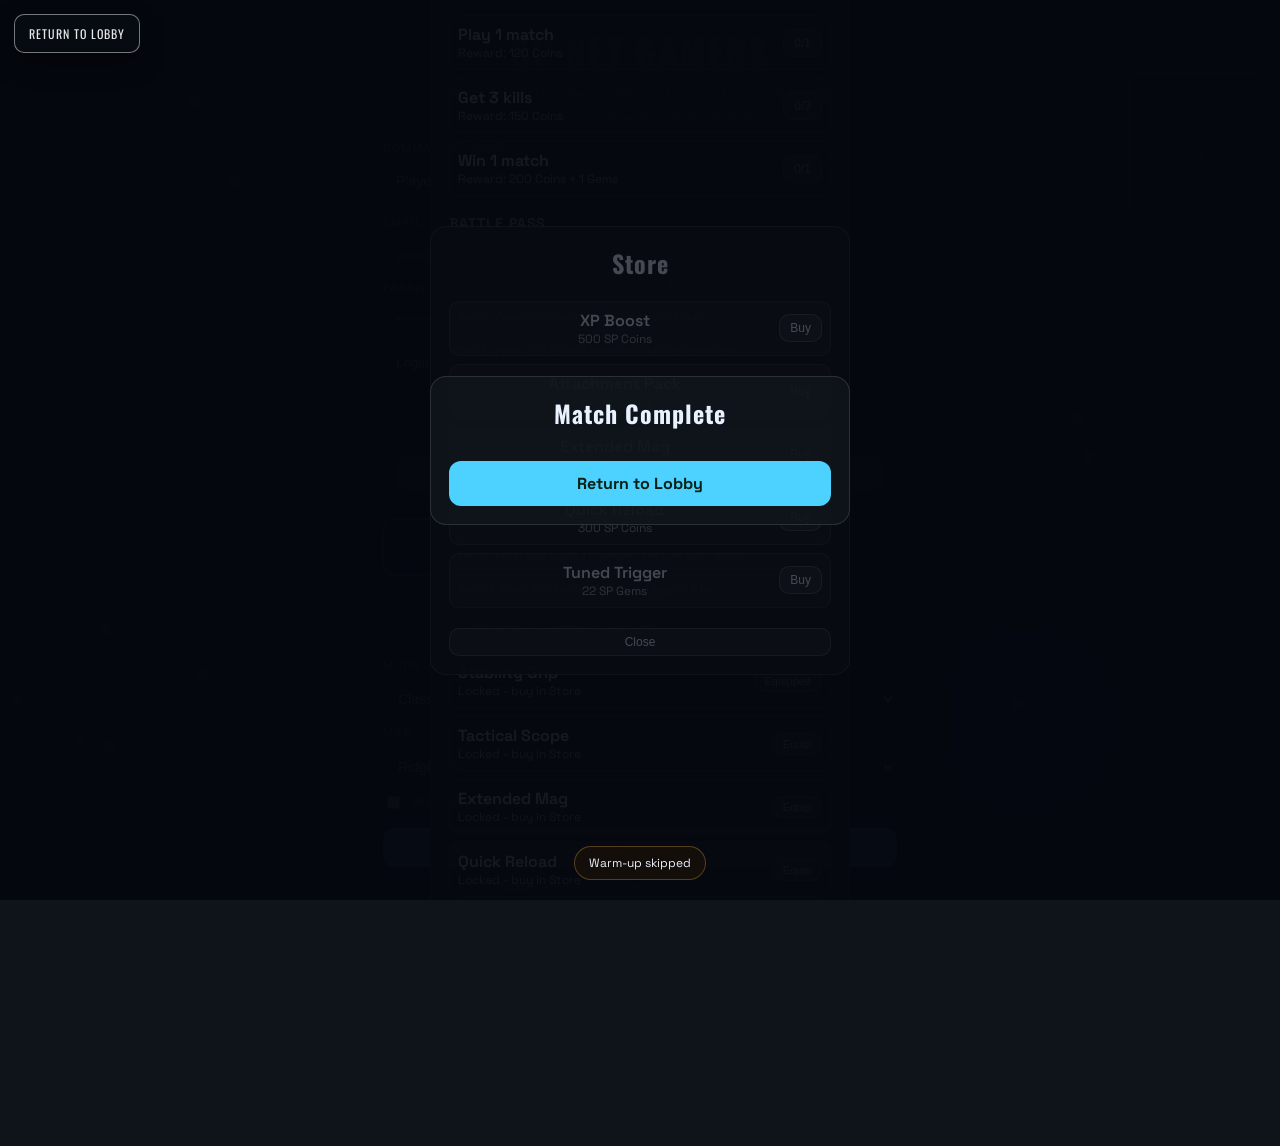
==== web/play_now.html @ 11c8b7c0 "Make summary lobby link hard-navigate and unblock clicks" ====
<!doctype html>
<html lang="en">
<head>
  <meta charset="utf-8" />
  <meta name="viewport" content="width=device-width,initial-scale=1,maximum-scale=1,user-scalable=no" />
  <title>SP NET GAMERS v1.0.1 (Play Now)</title>
  <link rel="preconnect" href="https://fonts.googleapis.com">
  <link rel="preconnect" href="https://fonts.gstatic.com" crossorigin>
  <link href="https://fonts.googleapis.com/css2?family=Oswald:wght@400;600&family=Space+Grotesk:wght@400;600&family=Bebas+Neue&display=swap" rel="stylesheet">
  <link rel="stylesheet" href="style.css?v=20260315s" />
</head>
<body>
  <div id="overlay" class="overlay">
    <div class="card">
      <div class="badge">Season Zero</div>
      <h1>SP NET GAMERS</h1>
      <p class="subtitle">Fast tactical battle-royale prototype (original design)</p>
      <p class="version">Version v1.0.1 (Play Now) <span id="buildTag"></span></p>

      <div class="profile-setup">
        <label for="nameInput">Commander Name</label>
        <input id="nameInput" type="text" maxlength="14" placeholder="Your name" />
      </div>

      <div class="profile-setup">
        <label for="emailInput">Email</label>
        <input id="emailInput" type="email" placeholder="you@example.com" />
        <label for="passwordInput">Password</label>
        <input id="passwordInput" type="password" placeholder="********" />
        <div class="account-actions">
          <button id="loginBtn" class="ghost">Login</button>
          <button id="registerBtn" class="ghost">Create Account</button>
          <button id="offlineBtn" class="ghost">Play Offline</button>
        </div>
        <div id="authStatus" class="panel-status"></div>
      </div>

      <div id="dailyBox" class="daily">
        <div class="daily-title">Daily Drop</div>
        <div id="dailyRewardText" class="daily-reward">Claim today reward</div>
        <button id="claimDaily" class="ghost">Claim Daily</button>
      </div>

      <div class="trait-grid">
        <button class="trait" data-trait="swift">Trailblazer<br><span>+10% move speed</span></button>
        <button class="trait" data-trait="bulwark">Bulwark<br><span>+20 max health</span></button>
        <button class="trait" data-trait="sensor">Sensorist<br><span>Ping on reload</span></button>
        <button class="trait" data-trait="medic">Medicall<br><span>Faster revive</span></button>
      </div>

      <div class="mode-grid">
        <label for="modeSelect">Mode</label>
        <select id="modeSelect">
          <option value="classic">Classic</option>
          <option value="blitz">Blitz</option>
          <option value="duo">Duo</option>
          <option value="squad">Squad</option>
          <option value="vehicle">Vehicle Rush</option>
          <option value="arena">MP Arena (Beta)</option>
        </select>
        <label for="mapSelect">Map</label>
        <select id="mapSelect">
          <option value="ridge">Ridgefront</option>
          <option value="harbor">Harborline</option>
          <option value="metro">Metro Grid</option>
        </select>
        <label class="checkbox">
          <input id="mpToggle" type="checkbox" />
          Multiplayer (Beta)
        </label>
      </div>

      <button id="startBtn" class="start">Deploy</button>
      <div class="tips">
        <div><strong>Touch</strong>: left joystick move, right joystick aim/shoot</div>
        <div><strong>Desktop</strong>: WASD move, mouse aim, click shoot, 1/2/3 equip, Q swap, R reload</div>
      </div>
    </div>
  </div>

  <div id="topbar" class="topbar hidden">
    <div class="brand">SP NET GAMERS <span>v1.0.1</span></div>
    <div class="progress">
      <div id="levelChip" class="chip">LVL 1</div>
      <div class="xpbar"><div id="xpFill" class="xpfill"></div></div>
    </div>
    <div class="balance">
      <div id="coinsChip" class="chip">SP Coins 0</div>
      <div id="gemsChip" class="chip">SP Gems 0</div>
      <div id="powerChip" class="chip hidden">Power +60%</div>
    </div>
    <div class="actions">
      <button id="profileBtn" class="ghost small">Profile</button>
      <button id="storeBtn" class="ghost small">Store</button>
    </div>
  </div>

  <div id="killfeed" class="killfeed"></div>

  <div id="panelProfile" class="panel hidden">
    <div class="panel-card">
      <h2>Profile</h2>
      <div id="profileSummary" class="panel-text"></div>
      <div class="panel-section">
        <h3>Daily Missions</h3>
        <div id="missionsList" class="panel-list"></div>
      </div>
      <div class="panel-section">
        <h3>Battle Pass</h3>
        <div id="battlePass" class="panel-text"></div>
        <div id="battlePassTrack" class="panel-list"></div>
      </div>
      <div class="panel-section">
        <h3>Inventory & Attachments</h3>
        <div id="inventoryList" class="panel-list"></div>
      </div>
      <button id="claimDaily2" class="start small">Claim Daily</button>
      <div id="dailyStatus" class="panel-status"></div>
      <button id="closeProfile" class="ghost small">Close</button>
    </div>
  </div>

  <div id="panelStore" class="panel hidden">
    <div class="panel-card">
      <h2>Store</h2>
      <div id="storeList" class="panel-list"></div>
      <div id="storeStatus" class="panel-status"></div>
      <button id="closeStore" class="ghost small">Close</button>
    </div>
  </div>

  <div id="summary" class="panel hidden">
    <div class="panel-card">
      <h2 id="summaryTitle">Match Complete</h2>
      <div id="summaryStats" class="panel-text"></div>
      <a id="summaryBtn" class="start" href="index.html?panic=1&v=20260315s" onclick="location.href='index.html?panic=1&v=20260315s'; return false;">Return to Lobby</a>
    </div>
  </div>

  <div id="warmup" class="panel hidden">
    <div class="panel-card">
      <h2>Warm-Up</h2>
      <div id="warmupText" class="panel-text">Deploying...</div>
      <button id="skipWarmup" class="ghost small">Skip Warm-Up</button>
    </div>
  </div>

  <div id="toast" class="toast hidden"></div>

  <canvas id="game"></canvas>
  <a id="panicLobby" class="panic-lobby" href="index.html?panic=1&v=20260315s" onclick="location.href='index.html?panic=1&v=20260315s'; return false;">Return to Lobby</a>
  <div id="themeFrame" class="theme-frame" aria-hidden="true"></div>
  <div id="promoBanner" class="promo-banner" aria-hidden="true">
    <div class="promo-title">DUNESTORM FRONTLINE</div>
    <div class="promo-sub">Discover relics, power, and hidden routes</div>
  </div>
  <div id="hud" class="hud">
    <div class="stat" id="health"></div>
    <div class="stat" id="armor"></div>
    <div class="stat" id="weapon"></div>
    <div class="stat" id="ammo"></div>
    <div class="stat" id="vehicle"></div>
    <div class="stat" id="remain"></div>
  </div>

  <div id="actions" class="actions-panel">
    <button id="actionHeal" class="ghost small">Heal</button>
    <button id="actionSwap" class="ghost small">Swap</button>
    <button id="actionCapture" class="ghost small">Capture</button>
  </div>

  <div id="bgmiHud" class="bgmi-hud" aria-hidden="true">
    <div class="bgmi-top">
      <div id="bgmiStatus" class="bgmi-status">Alive 0 | Kills 0</div>
      <div id="bgmiCompass" class="bgmi-compass">N 0</div>
    </div>
    <div id="bgmiMiniFrame" class="bgmi-minimap"></div>
    <div class="bgmi-bottom">
      <div id="bgmiWeapon" class="bgmi-weapon">Weapon</div>
      <div id="bgmiAmmo" class="bgmi-ammo">0 / 0</div>
      <div class="bgmi-health">
        <div id="bgmiHealthFill" class="bgmi-health-fill"></div>
      </div>
    </div>
    <div id="bgmiCrosshair" class="bgmi-crosshair"></div>
  </div>

  <script src="game_play.js?v=20260315s"></script>
  <script>
    (function () {
      function forceWarmupOff() {
        try {
          var warmup = document.getElementById("warmup");
          if (warmup) warmup.classList.add("hidden");
          if (window.GAME) {
            window.GAME.warmupActive = false;
            window.GAME.warmupTimer = 0;
          }
        } catch (e) {}
        setTimeout(forceWarmupOff, 800);
      }
      forceWarmupOff();
    })();
  </script>
</body>
</html>
---- web/style.css ----
:root {
  --bg: #0f141b;
  --panel: rgba(16, 21, 28, 0.92);
  --accent: #4dd2ff;
  --accent-2: #f2c94c;
  --gold: #4dd2ff;
  --gold-bright: #dce7f2;
  --bronze: #203040;
  --danger: #ff6b6b;
  --text: #e9f1ff;
  --muted: rgba(233, 241, 255, 0.6);
}

* { box-sizing: border-box; }
html, body {
  margin: 0;
  padding: 0;
  width: 100%;
  height: 100%;
  background: var(--bg);
  color: var(--text);
  font-family: "Space Grotesk", "Trebuchet MS", sans-serif;
  overflow: hidden;
}

body {
  position: relative;
  background:
    radial-gradient(circle at 20% 15%, rgba(77, 210, 255, 0.18), transparent 45%),
    radial-gradient(circle at 85% 80%, rgba(242, 201, 76, 0.12), transparent 50%),
    linear-gradient(160deg, rgba(16, 22, 30, 0.98), rgba(10, 14, 20, 0.98));
}

body::before,
body::after {
  content: "";
  position: absolute;
  width: 420px;
  height: 420px;
  border-radius: 50%;
  background: radial-gradient(circle, rgba(71, 215, 160, 0.18), transparent 60%);
  filter: blur(10px);
  z-index: 0;
  animation: float 12s ease-in-out infinite;
  pointer-events: none;
}

body::after {
  width: 520px;
  height: 520px;
  right: -120px;
  bottom: -160px;
  background: radial-gradient(circle, rgba(240, 179, 86, 0.16), transparent 60%);
  animation-delay: -4s;
}

@keyframes float {
  0% { transform: translateY(0px); }
  50% { transform: translateY(-18px); }
  100% { transform: translateY(0px); }
}

#game {
  width: 100vw;
  height: 100vh;
  display: block;
  position: relative;
  z-index: 1;
}

body.ingame #game {
  filter: saturate(1.08) contrast(1.05);
}

.hidden { display: none; }

.panic-lobby {
  position: absolute;
  top: calc(14px + env(safe-area-inset-top));
  left: calc(14px + env(safe-area-inset-left));
  z-index: 15;
  padding: 10px 14px;
  border-radius: 10px;
  border: 1px solid rgba(255,255,255,0.45);
  background: rgba(8, 12, 18, 0.85);
  color: rgba(255,255,255,0.9);
  font-family: "Oswald", "Space Grotesk", sans-serif;
  font-size: 12px;
  letter-spacing: 1px;
  text-transform: uppercase;
  display: none;
  pointer-events: auto;
  box-shadow: 0 10px 24px rgba(0,0,0,0.35);
  text-decoration: none;
}

body.ingame .panic-lobby {
  display: inline-flex;
  align-items: center;
  gap: 6px;
}

body.panic-mode .panic-lobby {
  display: inline-flex;
  align-items: center;
  gap: 6px;
}

body.panic-mode #game,
body.panic-mode .bgmi-hud,
body.panic-mode .actions-panel,
body.panic-mode .killfeed {
  pointer-events: none;
}

body.summary-open #game,
body.summary-open .bgmi-hud,
body.summary-open .actions-panel,
body.summary-open .killfeed {
  pointer-events: none;
}

body.summary-open #summary {
  z-index: 20;
  pointer-events: auto;
}

.panic-lobby.big {
  top: auto;
  left: 50%;
  bottom: calc(16px + env(safe-area-inset-bottom));
  transform: translateX(-50%);
  width: min(92vw, 360px);
  justify-content: center;
  font-size: 14px;
  padding: 12px 18px;
}

.overlay {
  position: absolute;
  inset: 0;
  display: flex;
  align-items: center;
  justify-content: center;
  background: radial-gradient(circle at 20% 20%, rgba(71,215,160,0.18), transparent 40%),
              radial-gradient(circle at 80% 80%, rgba(72,110,255,0.18), transparent 40%),
              rgba(5, 8, 15, 0.92);
  z-index: 10;
}

.card {
  width: min(92vw, 560px);
  background: var(--panel);
  border: 1px solid rgba(255,255,255,0.12);
  border-radius: 18px;
  padding: 22px;
  text-align: center;
  box-shadow: 0 18px 40px rgba(0,0,0,0.45);
}

.badge {
  display: inline-block;
  padding: 4px 10px;
  border-radius: 999px;
  background: rgba(71,215,160,0.18);
  font-size: 12px;
  letter-spacing: 1px;
  text-transform: uppercase;
}

h1 {
  margin: 10px 0 6px 0;
  font-family: "Oswald", "Trebuchet MS", sans-serif;
  font-size: 36px;
  letter-spacing: 2px;
}

h2 {
  margin: 0 0 10px 0;
  font-family: "Oswald", "Trebuchet MS", sans-serif;
  font-size: 24px;
  letter-spacing: 1px;
}

h3 {
  margin: 8px 0;
  font-size: 14px;
  letter-spacing: 1px;
  text-transform: uppercase;
  color: var(--muted);
}

.subtitle {
  margin: 0;
  color: var(--muted);
}

.profile-setup {
  display: grid;
  gap: 6px;
  margin: 14px 0 10px 0;
  text-align: left;
}

.profile-setup label {
  font-size: 12px;
  text-transform: uppercase;
  letter-spacing: 1px;
  color: var(--muted);
}

.profile-setup input {
  padding: 10px 12px;
  border-radius: 12px;
  border: 1px solid rgba(255,255,255,0.18);
  background: rgba(255,255,255,0.06);
  color: var(--text);
  font-size: 14px;
}

.account-actions {
  display: flex;
  gap: 8px;
  flex-wrap: wrap;
}

.daily {
  display: grid;
  gap: 6px;
  margin: 10px 0 8px 0;
  padding: 12px;
  border-radius: 12px;
  border: 1px solid rgba(255,255,255,0.12);
  background: rgba(255,255,255,0.04);
}

.daily-title {
  font-size: 12px;
  text-transform: uppercase;
  letter-spacing: 1px;
  color: var(--muted);
}

.daily-reward {
  font-weight: 600;
}

.trait-grid {
  display: grid;
  grid-template-columns: 1fr 1fr;
  gap: 10px;
  margin: 16px 0;
}

.trait {
  padding: 12px;
  border: 1px solid rgba(255,255,255,0.15);
  background: rgba(255,255,255,0.05);
  color: var(--text);
  border-radius: 12px;
  font-size: 14px;
}

.trait span {
  display: block;
  font-size: 12px;
  opacity: 0.7;
}

.trait.selected {
  border-color: var(--accent);
  box-shadow: 0 0 0 2px rgba(71,215,160,0.2);
}

.mode-grid {
  display: grid;
  gap: 8px;
  margin: 12px 0 16px 0;
  text-align: left;
}

.mode-grid label {
  font-size: 12px;
  text-transform: uppercase;
  letter-spacing: 1px;
  color: var(--muted);
}

.mode-grid select {
  padding: 8px 10px;
  border-radius: 10px;
  border: 1px solid rgba(255,255,255,0.18);
  background: rgba(255,255,255,0.06);
  color: var(--text);
  font-size: 14px;
}

.checkbox {
  display: flex;
  align-items: center;
  gap: 8px;
  font-size: 12px;
  text-transform: uppercase;
  letter-spacing: 1px;
  color: var(--muted);
}

.checkbox input {
  accent-color: var(--accent);
}

.start {
  width: 100%;
  padding: 12px;
  background: var(--accent);
  color: #082015;
  border: none;
  border-radius: 12px;
  font-weight: 700;
  cursor: pointer;
  display: inline-flex;
  align-items: center;
  justify-content: center;
  text-decoration: none;
  transition: transform 0.2s ease, box-shadow 0.2s ease;
}

.start:hover { transform: translateY(-1px); box-shadow: 0 6px 16px rgba(71,215,160,0.35); }

.start.small { width: auto; padding: 8px 14px; font-size: 12px; }

.ghost {
  border: 1px solid rgba(255,255,255,0.18);
  background: rgba(255,255,255,0.06);
  color: var(--text);
  border-radius: 10px;
  padding: 8px 12px;
  cursor: pointer;
}

.ghost.small { padding: 6px 10px; font-size: 12px; }

button:disabled {
  opacity: 0.5;
  cursor: not-allowed;
}

.tips {
  margin-top: 12px;
  font-size: 12px;
  opacity: 0.8;
}

.version {
  margin: 6px 0 0 0;
  font-size: 12px;
  opacity: 0.7;
}

.topbar {
  position: absolute;
  left: 12px;
  right: 12px;
  top: 12px;
  display: grid;
  grid-template-columns: 1fr auto auto auto;
  gap: 10px;
  align-items: center;
  padding: 10px 14px;
  border-radius: 14px;
  background: rgba(24, 18, 12, 0.78);
  border: 1px solid rgba(209, 154, 63, 0.35);
  backdrop-filter: blur(8px);
  z-index: 6;
}

.brand {
  font-family: "Oswald", "Trebuchet MS", sans-serif;
  letter-spacing: 1px;
}

.brand span {
  font-size: 12px;
  color: var(--muted);
  margin-left: 6px;
}

.progress {
  display: grid;
  gap: 6px;
  min-width: 160px;
}

.xpbar {
  height: 6px;
  border-radius: 999px;
  background: rgba(255,255,255,0.1);
  overflow: hidden;
}

.xpfill {
  height: 100%;
  width: 0%;
  background: linear-gradient(90deg, #47d7a0, #6fb8ff);
}

.balance {
  display: flex;
  gap: 6px;
  flex-wrap: wrap;
}

.chip {
  padding: 6px 10px;
  border-radius: 999px;
  background: rgba(26, 18, 10, 0.55);
  border: 1px solid rgba(209, 154, 63, 0.35);
  font-size: 12px;
}

.actions {
  display: flex;
  gap: 6px;
}

.panel {
  position: absolute;
  inset: 0;
  display: flex;
  align-items: center;
  justify-content: center;
  background: rgba(5, 8, 15, 0.72);
  z-index: 12;
  pointer-events: auto;
}

#warmup {
  z-index: 9999;
  pointer-events: auto;
  touch-action: manipulation;
  display: none !important;
}

.panel-card {
  width: min(90vw, 420px);
  background: var(--panel);
  border: 1px solid rgba(255,255,255,0.12);
  border-radius: 16px;
  padding: 18px;
  display: grid;
  gap: 10px;
  text-align: center;
}

.panel-text {
  text-align: left;
  white-space: pre-line;
  color: var(--muted);
  font-size: 13px;
}

.panel-status {
  font-size: 12px;
  color: var(--muted);
}

.panel-section {
  text-align: left;
  display: grid;
  gap: 6px;
}

.panel-list {
  display: grid;
  gap: 8px;
}

.store-item,
.mission-item {
  display: grid;
  grid-template-columns: 1fr auto;
  align-items: center;
  gap: 8px;
  padding: 8px;
  border-radius: 10px;
  background: rgba(255,255,255,0.04);
  border: 1px solid rgba(255,255,255,0.08);
}

.store-label { font-weight: 600; }
.store-cost { font-size: 12px; color: var(--muted); }

.inventory-item {
  display: grid;
  grid-template-columns: 1fr auto;
  align-items: center;
  gap: 8px;
  padding: 8px;
  border-radius: 10px;
  background: rgba(255,255,255,0.04);
  border: 1px solid rgba(255,255,255,0.08);
}

.inventory-item .toggle {
  padding: 4px 10px;
  border-radius: 999px;
  border: 1px solid rgba(255,255,255,0.2);
  background: rgba(255,255,255,0.06);
  font-size: 11px;
  color: var(--text);
}

.battle-track {
  display: grid;
  gap: 6px;
}

.battle-tier {
  display: grid;
  grid-template-columns: auto 1fr;
  gap: 8px;
  align-items: center;
  padding: 6px 8px;
  border-radius: 8px;
  background: rgba(255,255,255,0.04);
  border: 1px solid rgba(255,255,255,0.08);
  font-size: 11px;
}

.battle-tier.active {
  border-color: rgba(71,215,160,0.6);
  box-shadow: 0 0 0 1px rgba(71,215,160,0.2);
}

.hud {
  position: absolute;
  left: 12px;
  bottom: 12px;
  display: flex;
  flex-direction: column;
  align-items: flex-start;
  gap: 6px;
  z-index: 5;
}

.stat {
  padding: 6px 8px;
  background: rgba(18, 12, 8, 0.6);
  border: 1px solid rgba(209, 154, 63, 0.35);
  border-radius: 8px;
  font-size: 12px;
}

#ammo {
  border-color: rgba(242, 215, 166, 0.7);
}

.toast {
  position: absolute;
  left: 50%;
  bottom: 20px;
  transform: translateX(-50%);
  background: rgba(22, 16, 10, 0.92);
  border: 1px solid rgba(209, 154, 63, 0.35);
  border-radius: 999px;
  padding: 8px 14px;
  font-size: 12px;
  z-index: 15;
}

.killfeed {
  position: absolute;
  right: 14px;
  top: 80px;
  display: grid;
  gap: 6px;
  z-index: 7;
  max-width: 240px;
}

.killfeed .entry {
  padding: 6px 8px;
  border-radius: 8px;
  background: rgba(10, 14, 20, 0.75);
  border: 1px solid rgba(255,255,255,0.2);
  font-size: 11px;
  color: rgba(255,255,255,0.78);
}

.actions-panel {
  position: absolute;
  right: 12px;
  bottom: 12px;
  display: flex;
  flex-direction: column;
  gap: 8px;
  z-index: 7;
}

.actions-panel .ghost {
  min-width: 88px;
  text-align: center;
  background: rgba(12, 16, 22, 0.65);
  border-color: rgba(220, 231, 242, 0.25);
}

.theme-frame {
  position: absolute;
  inset: 18px;
  border: 3px solid var(--gold);
  border-radius: 16px;
  box-shadow: 0 0 0 2px rgba(138, 97, 48, 0.45), 0 20px 60px rgba(0,0,0,0.35);
  z-index: 4;
  opacity: 0;
  pointer-events: none;
  display: none;
}

.theme-frame::before,
.theme-frame::after {
  content: "";
  position: absolute;
  width: 56px;
  height: 56px;
  border: 3px solid var(--gold-bright);
  box-shadow: 0 0 0 1px rgba(138, 97, 48, 0.5) inset;
}

.theme-frame::before {
  top: -10px;
  left: -10px;
  border-right: none;
  border-bottom: none;
}

.theme-frame::after {
  bottom: -10px;
  right: -10px;
  border-left: none;
  border-top: none;
}

.promo-banner {
  position: absolute;
  left: 50%;
  bottom: 16px;
  transform: translateX(-50%);
  width: min(92vw, 900px);
  padding: 12px 18px;
  border-radius: 12px;
  background: linear-gradient(90deg, rgba(66, 45, 18, 0.92), rgba(28, 20, 12, 0.92));
  border: 2px solid rgba(209, 154, 63, 0.55);
  text-align: center;
  z-index: 6;
  opacity: 0;
  pointer-events: none;
  display: none;
  box-shadow: 0 16px 40px rgba(0,0,0,0.35);
}

.promo-title {
  font-family: "Bebas Neue", "Oswald", sans-serif;
  font-size: 38px;
  letter-spacing: 2px;
  color: var(--gold-bright);
  text-transform: uppercase;
  text-shadow: 0 4px 12px rgba(0,0,0,0.35);
}

.promo-sub {
  font-size: 12px;
  letter-spacing: 1px;
  text-transform: uppercase;
  color: rgba(242, 215, 166, 0.85);
}

body.ingame .theme-frame,
body.ingame .promo-banner {
  opacity: 0;
}

body.ingame .topbar,
body.ingame #hud {
  opacity: 0;
  pointer-events: none;
}

.bgmi-hud {
  position: absolute;
  inset: 0;
  z-index: 8;
  display: none;
  pointer-events: none;
  font-family: "Oswald", "Space Grotesk", sans-serif;
}

body.ingame .bgmi-hud {
  display: block;
}

.bgmi-top {
  position: absolute;
  top: 8px;
  left: 50%;
  transform: translateX(-50%);
  display: flex;
  gap: 12px;
  align-items: center;
  padding: 6px 10px;
  border-radius: 8px;
  background: rgba(18, 18, 18, 0.45);
  border: 1px solid rgba(255,255,255,0.25);
  backdrop-filter: blur(6px);
}

.bgmi-status {
  font-size: 12px;
  color: rgba(255,255,255,0.8);
}

.bgmi-compass {
  font-size: 13px;
  letter-spacing: 2px;
  color: rgba(255,255,255,0.9);
}

.bgmi-minimap {
  position: absolute;
  right: 12px;
  top: 72px;
  width: 140px;
  height: 140px;
  border: 2px solid rgba(255,255,255,0.65);
  border-radius: 8px;
  box-shadow: 0 8px 24px rgba(0,0,0,0.35);
  pointer-events: none;
}

.bgmi-bottom {
  position: absolute;
  left: 50%;
  bottom: 18px;
  transform: translateX(-50%);
  display: flex;
  gap: 12px;
  align-items: center;
  padding: 10px 14px;
  border-radius: 10px;
  background: rgba(8, 8, 10, 0.6);
  border: 1px solid rgba(255,255,255,0.25);
  box-shadow: 0 10px 26px rgba(0,0,0,0.35);
}

.bgmi-weapon {
  font-size: 14px;
  letter-spacing: 0.5px;
  color: rgba(255,255,255,0.95);
}

.bgmi-ammo {
  font-size: 14px;
  color: rgba(255,255,255,0.85);
}

.bgmi-health {
  width: 120px;
  height: 10px;
  border-radius: 999px;
  background: rgba(255,255,255,0.15);
  border: 1px solid rgba(255,255,255,0.35);
  overflow: hidden;
}

.bgmi-health-fill {
  height: 100%;
  width: 100%;
  background: linear-gradient(90deg, #ffd25a, #ff6b5f);
}

.bgmi-crosshair {
  position: absolute;
  left: 50%;
  top: 50%;
  width: 18px;
  height: 18px;
  margin-left: -9px;
  margin-top: -9px;
  border: 1px solid rgba(255,255,255,0.6);
  border-radius: 50%;
}

.bgmi-crosshair::before,
.bgmi-crosshair::after {
  content: "";
  position: absolute;
  background: rgba(255,255,255,0.6);
}

.bgmi-crosshair::before {
  width: 18px;
  height: 1px;
  left: 0;
  top: 50%;
  transform: translateY(-50%);
}

.bgmi-crosshair::after {
  height: 18px;
  width: 1px;
  top: 0;
  left: 50%;
  transform: translateX(-50%);
}

body.ingame .actions-panel .ghost {
  width: 56px;
  height: 56px;
  border-radius: 50%;
  border: 2px solid rgba(255,255,255,0.4);
  background: rgba(0,0,0,0.55);
  color: rgba(255,255,255,0.85);
  font-size: 11px;
}

@media (max-width: 720px) {
  .topbar {
    grid-template-columns: 1fr;
    gap: 6px;
  }
  .actions { justify-content: flex-start; }
  .hud { bottom: 70px; }
  .actions-panel { bottom: 80px; }
  .account-actions { justify-content: flex-start; }
}
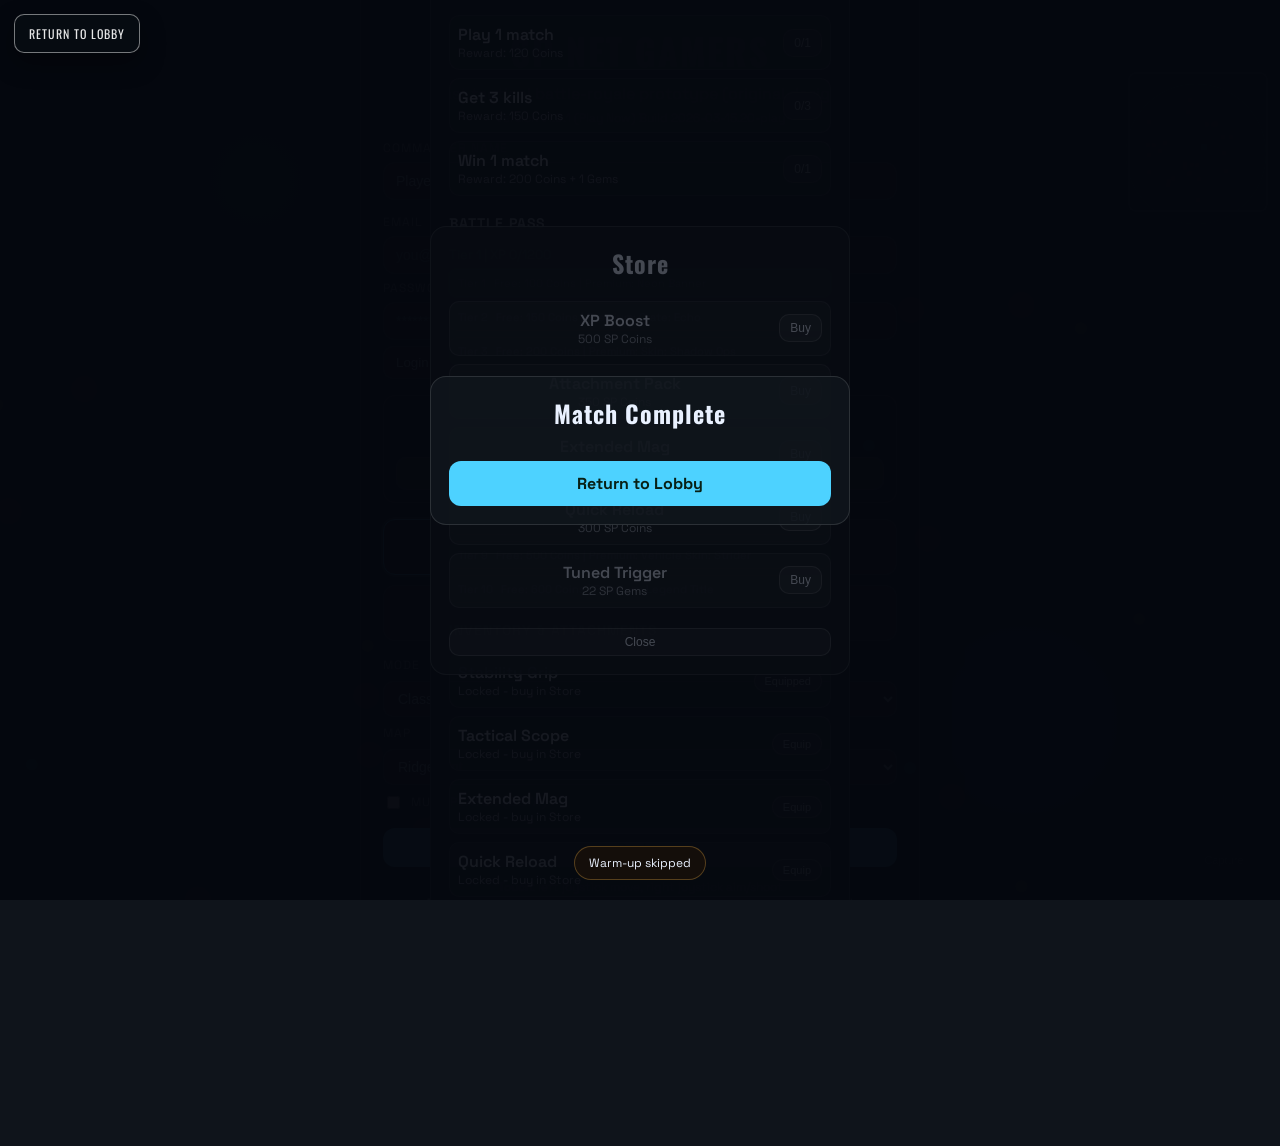
==== commit 661b77ff: "Ensure summary return always navigates to lobby" ====
--- a/web/play_now.html
+++ b/web/play_now.html
@@ -7,7 +7,7 @@
   <link rel="preconnect" href="https://fonts.googleapis.com">
   <link rel="preconnect" href="https://fonts.gstatic.com" crossorigin>
   <link href="https://fonts.googleapis.com/css2?family=Oswald:wght@400;600&family=Space+Grotesk:wght@400;600&family=Bebas+Neue&display=swap" rel="stylesheet">
-  <link rel="stylesheet" href="style.css?v=20260315s" />
+  <link rel="stylesheet" href="style.css?v=20260315t" />
 </head>
 <body>
   <div id="overlay" class="overlay">
@@ -133,7 +133,7 @@
     <div class="panel-card">
       <h2 id="summaryTitle">Match Complete</h2>
       <div id="summaryStats" class="panel-text"></div>
-      <a id="summaryBtn" class="start" href="index.html?panic=1&v=20260315s" onclick="location.href='index.html?panic=1&v=20260315s'; return false;">Return to Lobby</a>
+      <a id="summaryBtn" class="start" href="index.html?panic=1&v=20260315t" onclick="location.href='index.html?panic=1&v=20260315t'; return false;">Return to Lobby</a>
     </div>
   </div>
 
@@ -148,7 +148,7 @@
   <div id="toast" class="toast hidden"></div>
 
   <canvas id="game"></canvas>
-  <a id="panicLobby" class="panic-lobby" href="index.html?panic=1&v=20260315s" onclick="location.href='index.html?panic=1&v=20260315s'; return false;">Return to Lobby</a>
+  <a id="panicLobby" class="panic-lobby" href="index.html?panic=1&v=20260315t" onclick="location.href='index.html?panic=1&v=20260315t'; return false;">Return to Lobby</a>
   <div id="themeFrame" class="theme-frame" aria-hidden="true"></div>
   <div id="promoBanner" class="promo-banner" aria-hidden="true">
     <div class="promo-title">DUNESTORM FRONTLINE</div>
@@ -185,7 +185,7 @@
     <div id="bgmiCrosshair" class="bgmi-crosshair"></div>
   </div>
 
-  <script src="game_play.js?v=20260315s"></script>
+  <script src="game_play.js?v=20260315t"></script>
   <script>
     (function () {
       function forceWarmupOff() {
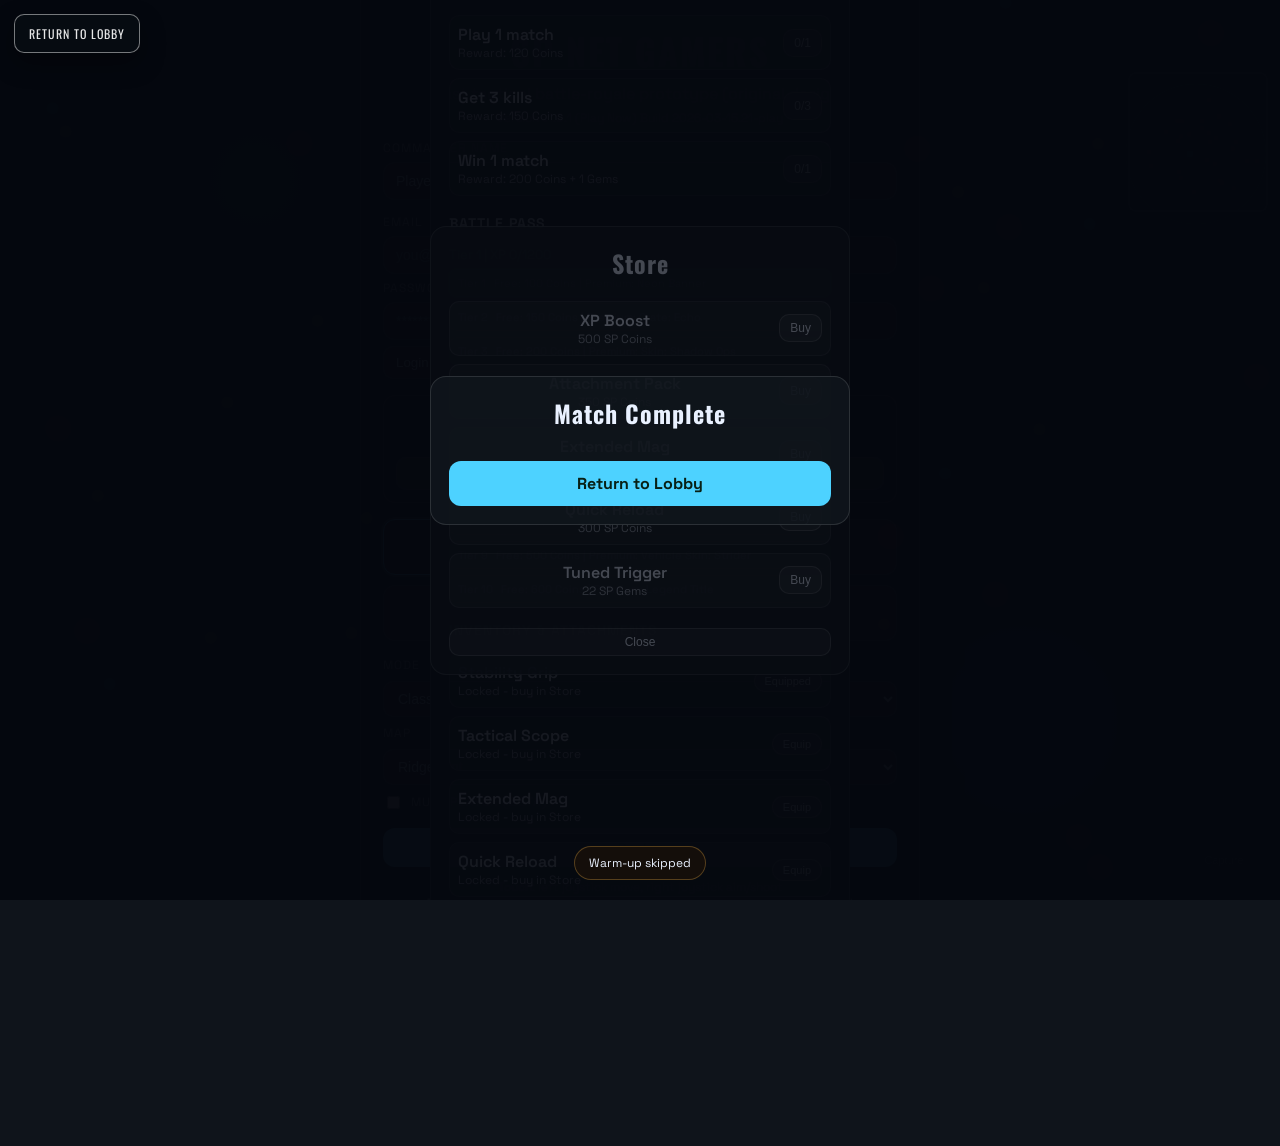
==== commit 5473eb63: "Auto-return to lobby in panic mode" ====
--- a/web/play_now.html
+++ b/web/play_now.html
@@ -7,7 +7,7 @@
   <link rel="preconnect" href="https://fonts.googleapis.com">
   <link rel="preconnect" href="https://fonts.gstatic.com" crossorigin>
   <link href="https://fonts.googleapis.com/css2?family=Oswald:wght@400;600&family=Space+Grotesk:wght@400;600&family=Bebas+Neue&display=swap" rel="stylesheet">
-  <link rel="stylesheet" href="style.css?v=20260315t" />
+  <link rel="stylesheet" href="style.css?v=20260315u" />
 </head>
 <body>
   <div id="overlay" class="overlay">
@@ -133,7 +133,7 @@
     <div class="panel-card">
       <h2 id="summaryTitle">Match Complete</h2>
       <div id="summaryStats" class="panel-text"></div>
-      <a id="summaryBtn" class="start" href="index.html?panic=1&v=20260315t" onclick="location.href='index.html?panic=1&v=20260315t'; return false;">Return to Lobby</a>
+      <a id="summaryBtn" class="start" href="index.html?panic=1&v=20260315u" onclick="location.href='index.html?panic=1&v=20260315u'; return false;">Return to Lobby</a>
     </div>
   </div>
 
@@ -148,7 +148,7 @@
   <div id="toast" class="toast hidden"></div>
 
   <canvas id="game"></canvas>
-  <a id="panicLobby" class="panic-lobby" href="index.html?panic=1&v=20260315t" onclick="location.href='index.html?panic=1&v=20260315t'; return false;">Return to Lobby</a>
+  <a id="panicLobby" class="panic-lobby" href="index.html?panic=1&v=20260315u" onclick="location.href='index.html?panic=1&v=20260315u'; return false;">Return to Lobby</a>
   <div id="themeFrame" class="theme-frame" aria-hidden="true"></div>
   <div id="promoBanner" class="promo-banner" aria-hidden="true">
     <div class="promo-title">DUNESTORM FRONTLINE</div>
@@ -185,7 +185,7 @@
     <div id="bgmiCrosshair" class="bgmi-crosshair"></div>
   </div>
 
-  <script src="game_play.js?v=20260315t"></script>
+  <script src="game_play.js?v=20260315u"></script>
   <script>
     (function () {
       function forceWarmupOff() {
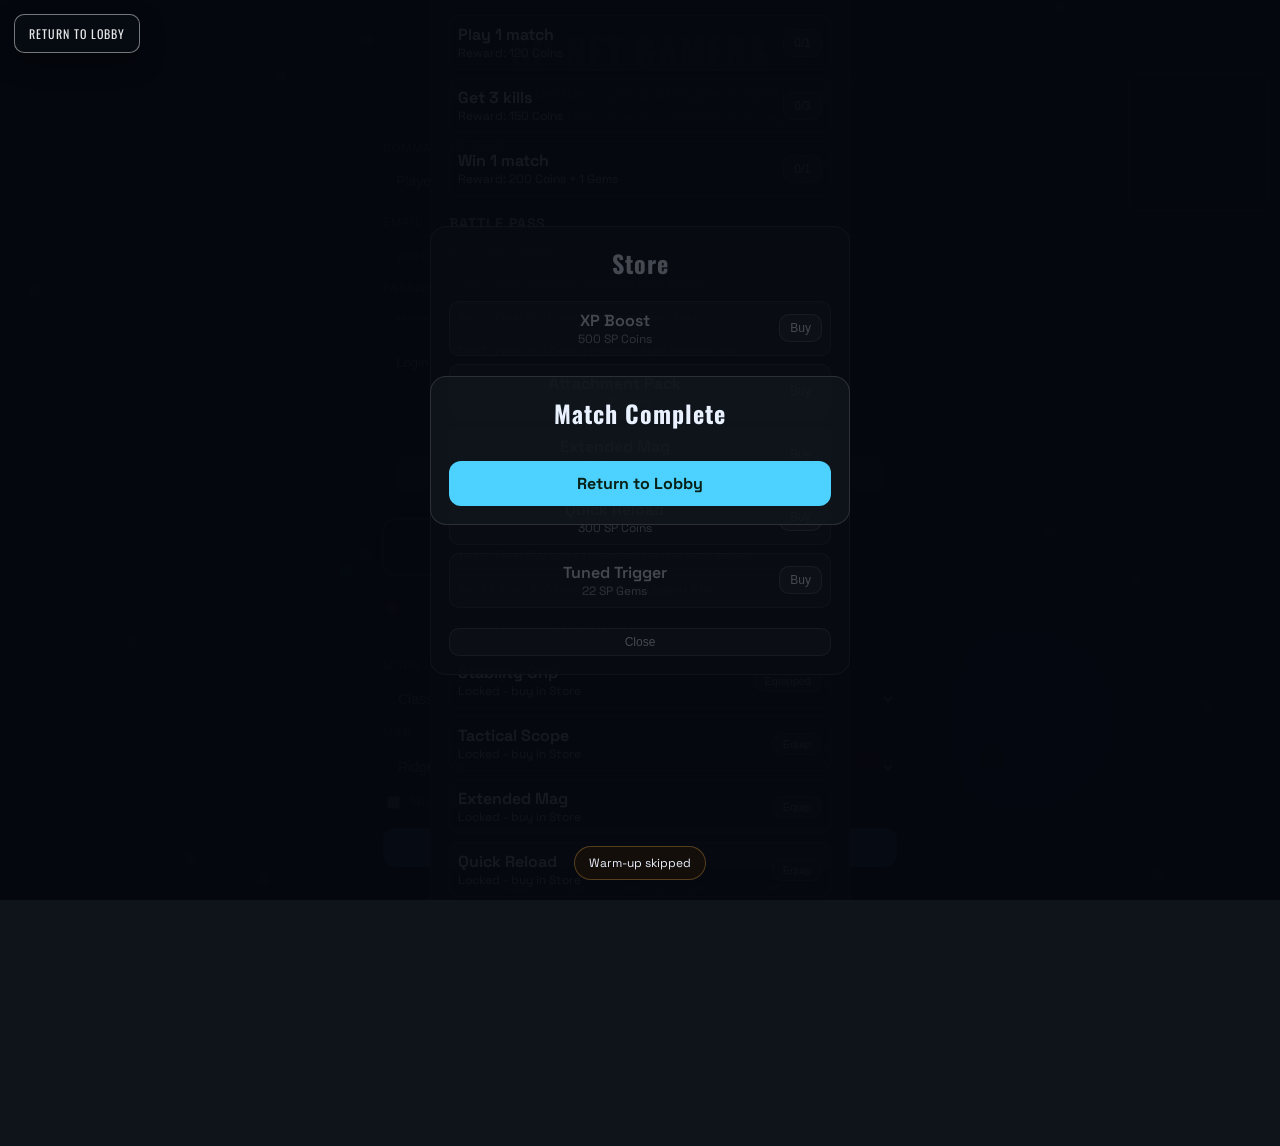
==== commit cdf698e1: "Simplify lobby links and use location replace" ====
--- a/web/play_now.html
+++ b/web/play_now.html
@@ -7,7 +7,7 @@
   <link rel="preconnect" href="https://fonts.googleapis.com">
   <link rel="preconnect" href="https://fonts.gstatic.com" crossorigin>
   <link href="https://fonts.googleapis.com/css2?family=Oswald:wght@400;600&family=Space+Grotesk:wght@400;600&family=Bebas+Neue&display=swap" rel="stylesheet">
-  <link rel="stylesheet" href="style.css?v=20260315u" />
+  <link rel="stylesheet" href="style.css?v=20260315v" />
 </head>
 <body>
   <div id="overlay" class="overlay">
@@ -133,7 +133,7 @@
     <div class="panel-card">
       <h2 id="summaryTitle">Match Complete</h2>
       <div id="summaryStats" class="panel-text"></div>
-      <a id="summaryBtn" class="start" href="index.html?panic=1&v=20260315u" onclick="location.href='index.html?panic=1&v=20260315u'; return false;">Return to Lobby</a>
+      <a id="summaryBtn" class="start" href="index.html?panic=1&v=20260315v">Return to Lobby</a>
     </div>
   </div>
 
@@ -148,7 +148,7 @@
   <div id="toast" class="toast hidden"></div>
 
   <canvas id="game"></canvas>
-  <a id="panicLobby" class="panic-lobby" href="index.html?panic=1&v=20260315u" onclick="location.href='index.html?panic=1&v=20260315u'; return false;">Return to Lobby</a>
+  <a id="panicLobby" class="panic-lobby" href="index.html?panic=1&v=20260315v">Return to Lobby</a>
   <div id="themeFrame" class="theme-frame" aria-hidden="true"></div>
   <div id="promoBanner" class="promo-banner" aria-hidden="true">
     <div class="promo-title">DUNESTORM FRONTLINE</div>
@@ -185,7 +185,7 @@
     <div id="bgmiCrosshair" class="bgmi-crosshair"></div>
   </div>
 
-  <script src="game_play.js?v=20260315u"></script>
+  <script src="game_play.js?v=20260315v"></script>
   <script>
     (function () {
       function forceWarmupOff() {
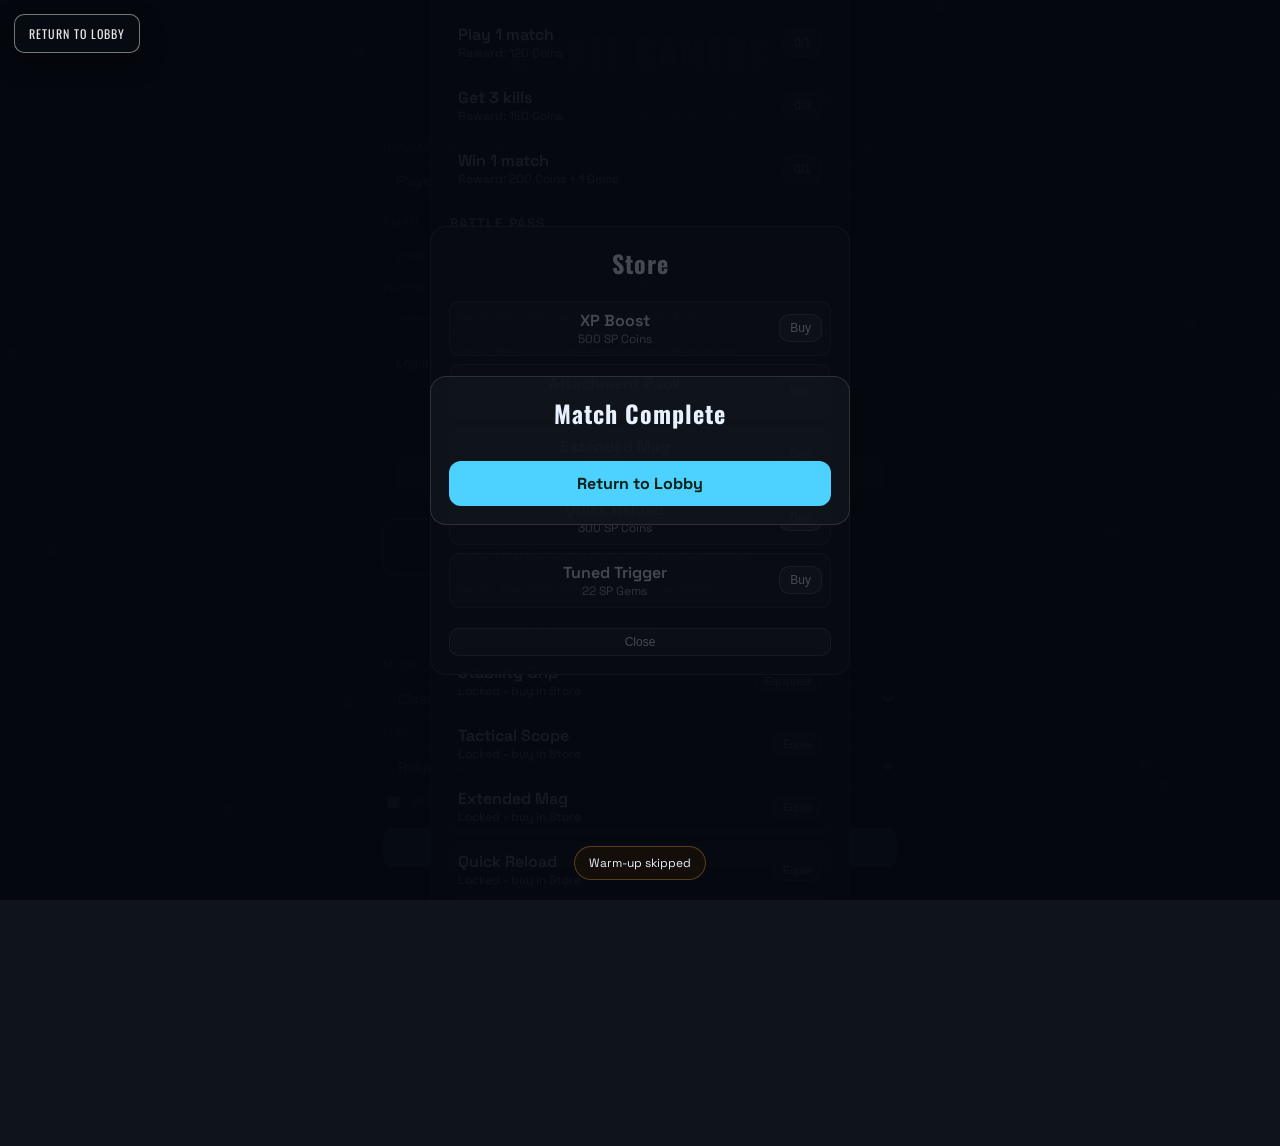
==== commit 6012004d: "Auto-return to lobby after match in Play Now" ====
--- a/web/play_now.html
+++ b/web/play_now.html
@@ -7,7 +7,7 @@
   <link rel="preconnect" href="https://fonts.googleapis.com">
   <link rel="preconnect" href="https://fonts.gstatic.com" crossorigin>
   <link href="https://fonts.googleapis.com/css2?family=Oswald:wght@400;600&family=Space+Grotesk:wght@400;600&family=Bebas+Neue&display=swap" rel="stylesheet">
-  <link rel="stylesheet" href="style.css?v=20260315v" />
+  <link rel="stylesheet" href="style.css?v=20260315w" />
 </head>
 <body>
   <div id="overlay" class="overlay">
@@ -133,7 +133,7 @@
     <div class="panel-card">
       <h2 id="summaryTitle">Match Complete</h2>
       <div id="summaryStats" class="panel-text"></div>
-      <a id="summaryBtn" class="start" href="index.html?panic=1&v=20260315v">Return to Lobby</a>
+      <a id="summaryBtn" class="start" href="index.html?panic=1&v=20260315w">Return to Lobby</a>
     </div>
   </div>
 
@@ -148,7 +148,7 @@
   <div id="toast" class="toast hidden"></div>
 
   <canvas id="game"></canvas>
-  <a id="panicLobby" class="panic-lobby" href="index.html?panic=1&v=20260315v">Return to Lobby</a>
+  <a id="panicLobby" class="panic-lobby" href="index.html?panic=1&v=20260315w">Return to Lobby</a>
   <div id="themeFrame" class="theme-frame" aria-hidden="true"></div>
   <div id="promoBanner" class="promo-banner" aria-hidden="true">
     <div class="promo-title">DUNESTORM FRONTLINE</div>
@@ -185,7 +185,7 @@
     <div id="bgmiCrosshair" class="bgmi-crosshair"></div>
   </div>
 
-  <script src="game_play.js?v=20260315v"></script>
+  <script src="game_play.js?v=20260315w"></script>
   <script>
     (function () {
       function forceWarmupOff() {
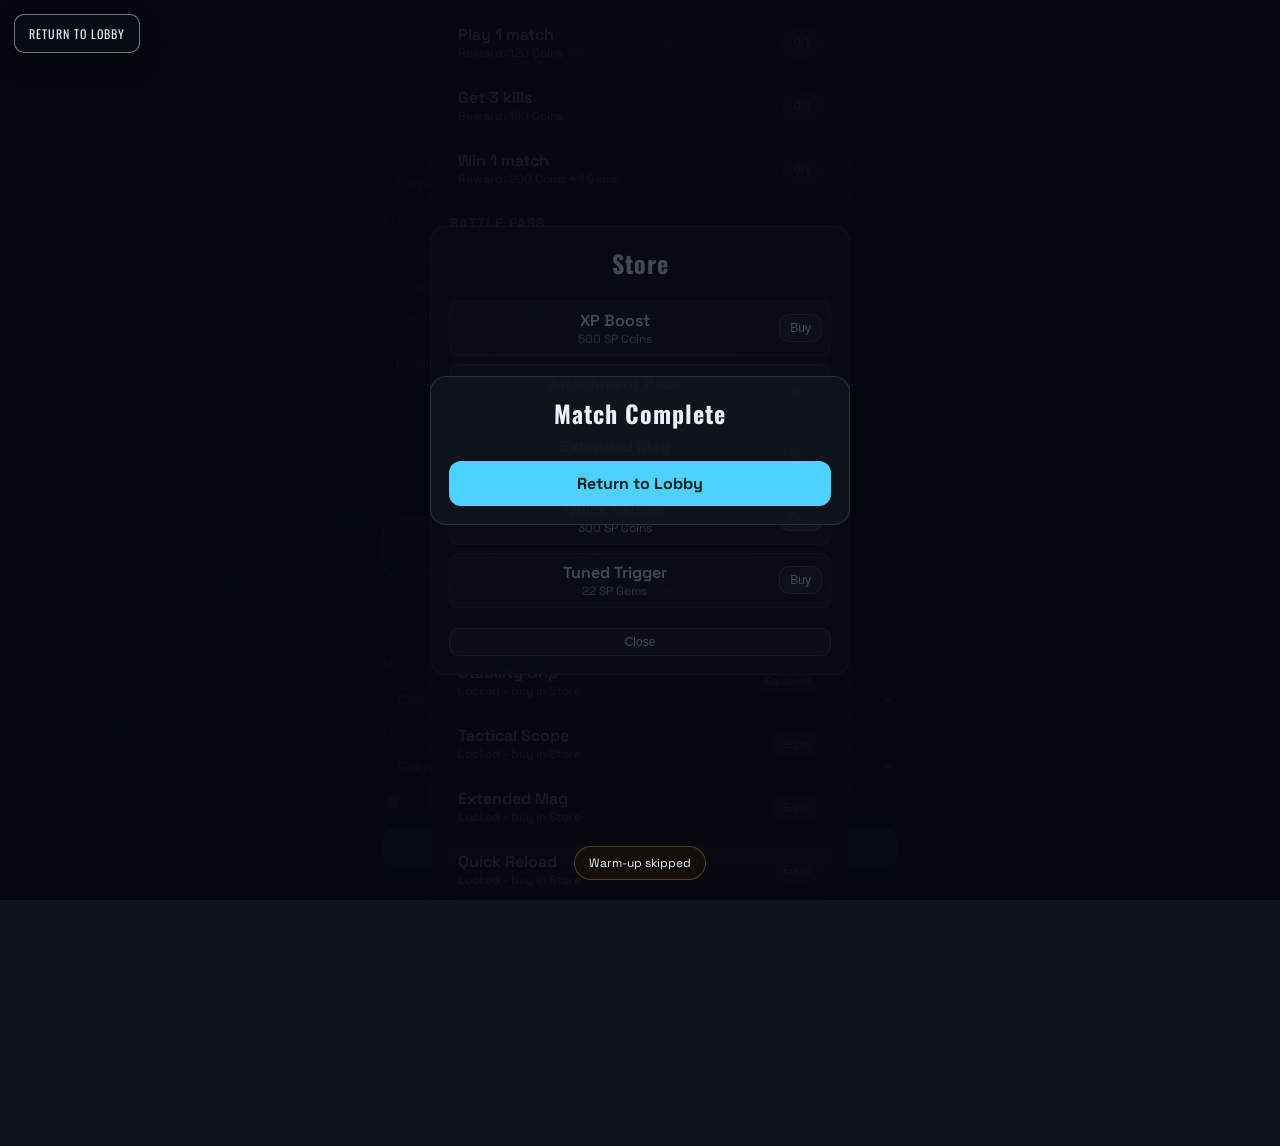
==== commit 77bdadfd: "Force lobby navigation for all summary actions" ====
--- a/web/play_now.html
+++ b/web/play_now.html
@@ -7,7 +7,7 @@
   <link rel="preconnect" href="https://fonts.googleapis.com">
   <link rel="preconnect" href="https://fonts.gstatic.com" crossorigin>
   <link href="https://fonts.googleapis.com/css2?family=Oswald:wght@400;600&family=Space+Grotesk:wght@400;600&family=Bebas+Neue&display=swap" rel="stylesheet">
-  <link rel="stylesheet" href="style.css?v=20260315w" />
+  <link rel="stylesheet" href="style.css?v=20260315x" />
 </head>
 <body>
   <div id="overlay" class="overlay">
@@ -133,7 +133,7 @@
     <div class="panel-card">
       <h2 id="summaryTitle">Match Complete</h2>
       <div id="summaryStats" class="panel-text"></div>
-      <a id="summaryBtn" class="start" href="index.html?panic=1&v=20260315w">Return to Lobby</a>
+      <a id="summaryBtn" class="start" href="index.html?panic=1&v=20260315x">Return to Lobby</a>
     </div>
   </div>
 
@@ -148,7 +148,7 @@
   <div id="toast" class="toast hidden"></div>
 
   <canvas id="game"></canvas>
-  <a id="panicLobby" class="panic-lobby" href="index.html?panic=1&v=20260315w">Return to Lobby</a>
+  <a id="panicLobby" class="panic-lobby" href="index.html?panic=1&v=20260315x">Return to Lobby</a>
   <div id="themeFrame" class="theme-frame" aria-hidden="true"></div>
   <div id="promoBanner" class="promo-banner" aria-hidden="true">
     <div class="promo-title">DUNESTORM FRONTLINE</div>
@@ -185,7 +185,7 @@
     <div id="bgmiCrosshair" class="bgmi-crosshair"></div>
   </div>
 
-  <script src="game_play.js?v=20260315w"></script>
+  <script src="game_play.js?v=20260315x"></script>
   <script>
     (function () {
       function forceWarmupOff() {
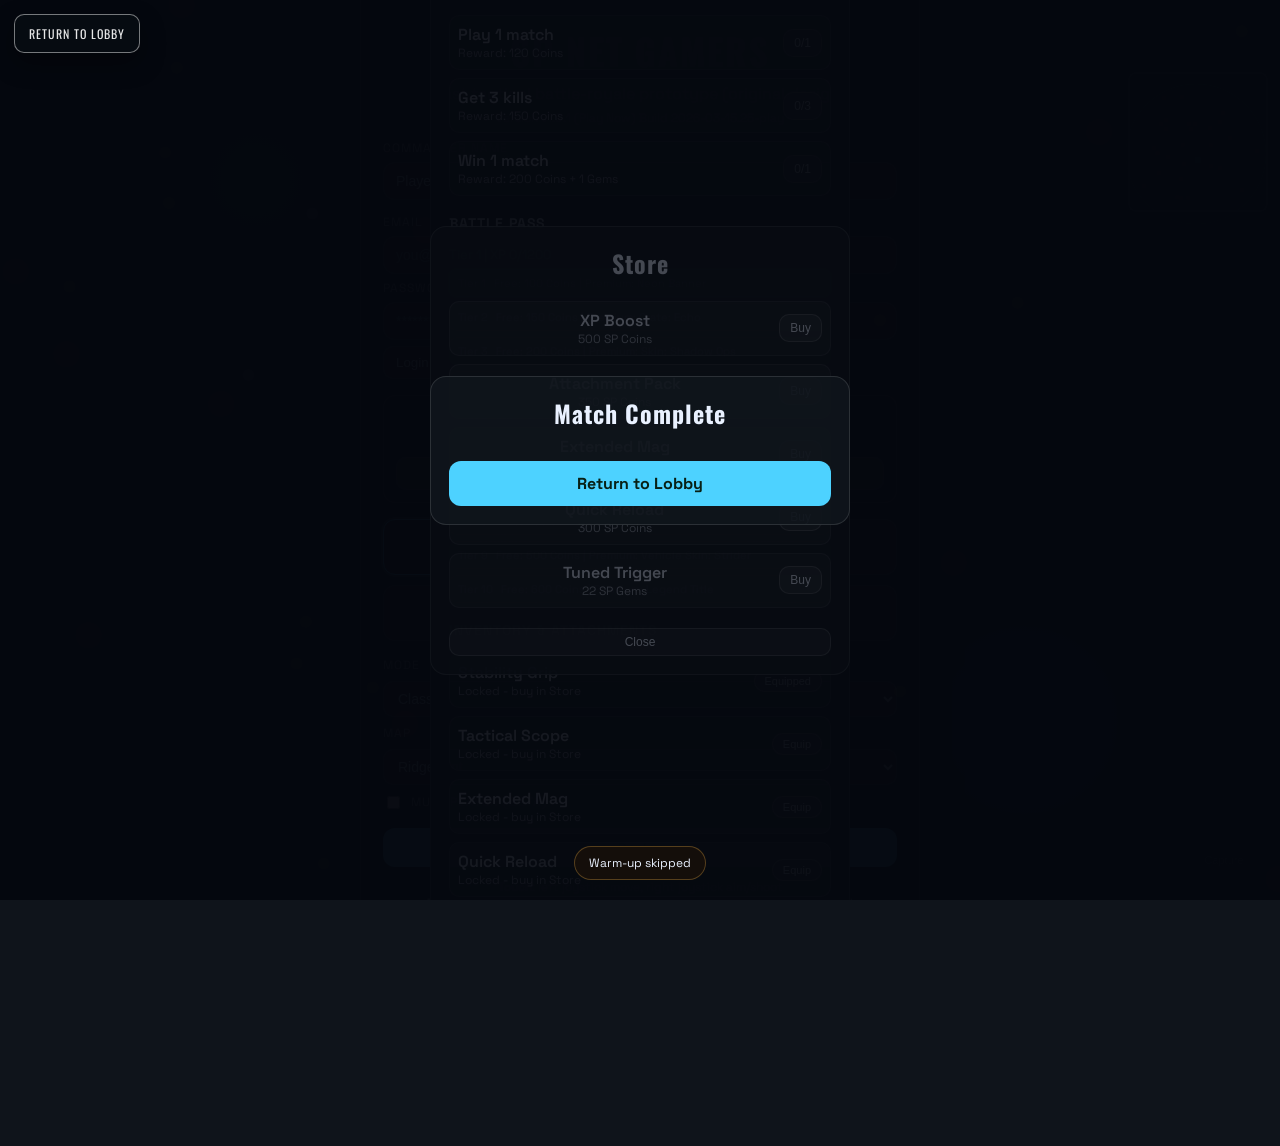
==== commit b2c20af8: "Add full-screen lobby escape overlay" ====
--- a/web/play_now.html
+++ b/web/play_now.html
@@ -7,7 +7,7 @@
   <link rel="preconnect" href="https://fonts.googleapis.com">
   <link rel="preconnect" href="https://fonts.gstatic.com" crossorigin>
   <link href="https://fonts.googleapis.com/css2?family=Oswald:wght@400;600&family=Space+Grotesk:wght@400;600&family=Bebas+Neue&display=swap" rel="stylesheet">
-  <link rel="stylesheet" href="style.css?v=20260315x" />
+  <link rel="stylesheet" href="style.css?v=20260315y" />
 </head>
 <body>
   <div id="overlay" class="overlay">
@@ -133,7 +133,7 @@
     <div class="panel-card">
       <h2 id="summaryTitle">Match Complete</h2>
       <div id="summaryStats" class="panel-text"></div>
-      <a id="summaryBtn" class="start" href="index.html?panic=1&v=20260315x">Return to Lobby</a>
+      <a id="summaryBtn" class="start" href="index.html?panic=1&v=20260315y">Return to Lobby</a>
     </div>
   </div>
 
@@ -148,7 +148,8 @@
   <div id="toast" class="toast hidden"></div>
 
   <canvas id="game"></canvas>
-  <a id="panicLobby" class="panic-lobby" href="index.html?panic=1&v=20260315x">Return to Lobby</a>
+  <a class="force-lobby-full" href="index.html?panic=1&v=20260315y" aria-label="Force Return to Lobby"></a>
+  <a id="panicLobby" class="panic-lobby" href="index.html?panic=1&v=20260315y">Return to Lobby</a>
   <div id="themeFrame" class="theme-frame" aria-hidden="true"></div>
   <div id="promoBanner" class="promo-banner" aria-hidden="true">
     <div class="promo-title">DUNESTORM FRONTLINE</div>
@@ -185,7 +186,7 @@
     <div id="bgmiCrosshair" class="bgmi-crosshair"></div>
   </div>
 
-  <script src="game_play.js?v=20260315x"></script>
+  <script src="game_play.js?v=20260315y"></script>
   <script>
     (function () {
       function forceWarmupOff() {
--- a/web/style.css
+++ b/web/style.css
@@ -123,6 +123,20 @@
 body.summary-open #summary {
   z-index: 20;
   pointer-events: auto;
+}
+
+.force-lobby-full {
+  position: fixed;
+  inset: 0;
+  z-index: 99999;
+  display: none;
+  background: transparent;
+  pointer-events: auto;
+}
+
+body.summary-open .force-lobby-full,
+body.panic-mode .force-lobby-full {
+  display: block;
 }
 
 .panic-lobby.big {
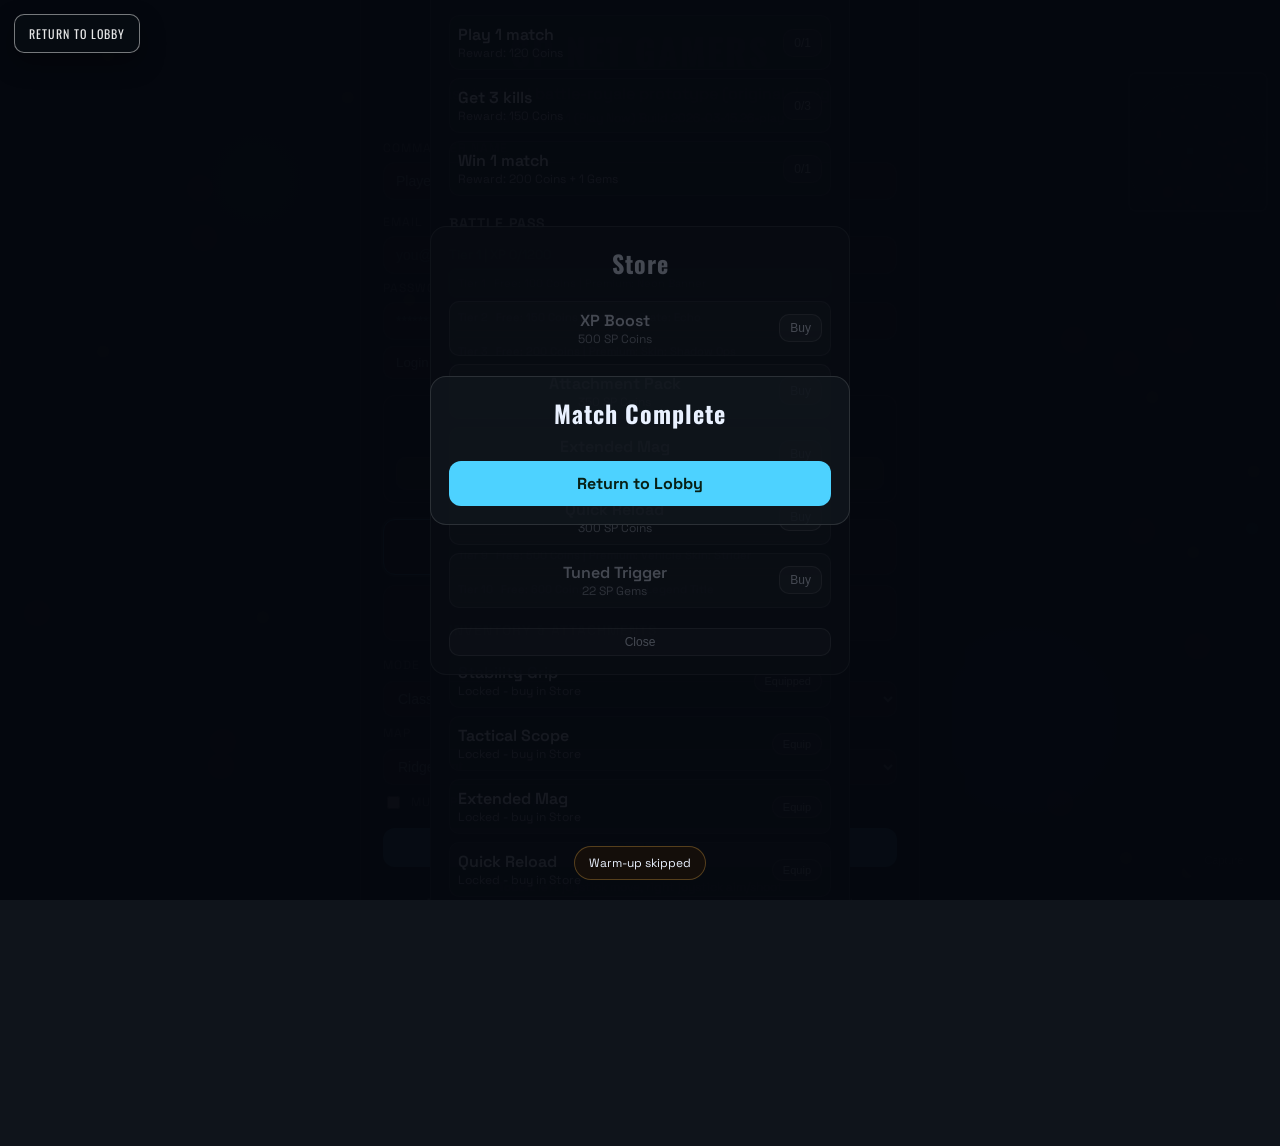
==== commit d5d7fd14: "Add dedicated lobby page and route returns there" ====
--- a/web/play_now.html
+++ b/web/play_now.html
@@ -7,7 +7,7 @@
   <link rel="preconnect" href="https://fonts.googleapis.com">
   <link rel="preconnect" href="https://fonts.gstatic.com" crossorigin>
   <link href="https://fonts.googleapis.com/css2?family=Oswald:wght@400;600&family=Space+Grotesk:wght@400;600&family=Bebas+Neue&display=swap" rel="stylesheet">
-  <link rel="stylesheet" href="style.css?v=20260315y" />
+  <link rel="stylesheet" href="style.css?v=20260315z" />
 </head>
 <body>
   <div id="overlay" class="overlay">
@@ -133,7 +133,7 @@
     <div class="panel-card">
       <h2 id="summaryTitle">Match Complete</h2>
       <div id="summaryStats" class="panel-text"></div>
-      <a id="summaryBtn" class="start" href="index.html?panic=1&v=20260315y">Return to Lobby</a>
+      <a id="summaryBtn" class="start" href="lobby.html?panic=1&v=20260315z">Return to Lobby</a>
     </div>
   </div>
 
@@ -148,8 +148,8 @@
   <div id="toast" class="toast hidden"></div>
 
   <canvas id="game"></canvas>
-  <a class="force-lobby-full" href="index.html?panic=1&v=20260315y" aria-label="Force Return to Lobby"></a>
-  <a id="panicLobby" class="panic-lobby" href="index.html?panic=1&v=20260315y">Return to Lobby</a>
+  <a class="force-lobby-full" href="lobby.html?panic=1&v=20260315z" aria-label="Force Return to Lobby"></a>
+  <a id="panicLobby" class="panic-lobby" href="lobby.html?panic=1&v=20260315z">Return to Lobby</a>
   <div id="themeFrame" class="theme-frame" aria-hidden="true"></div>
   <div id="promoBanner" class="promo-banner" aria-hidden="true">
     <div class="promo-title">DUNESTORM FRONTLINE</div>
@@ -186,7 +186,7 @@
     <div id="bgmiCrosshair" class="bgmi-crosshair"></div>
   </div>
 
-  <script src="game_play.js?v=20260315y"></script>
+  <script src="game_play.js?v=20260315z"></script>
   <script>
     (function () {
       function forceWarmupOff() {
